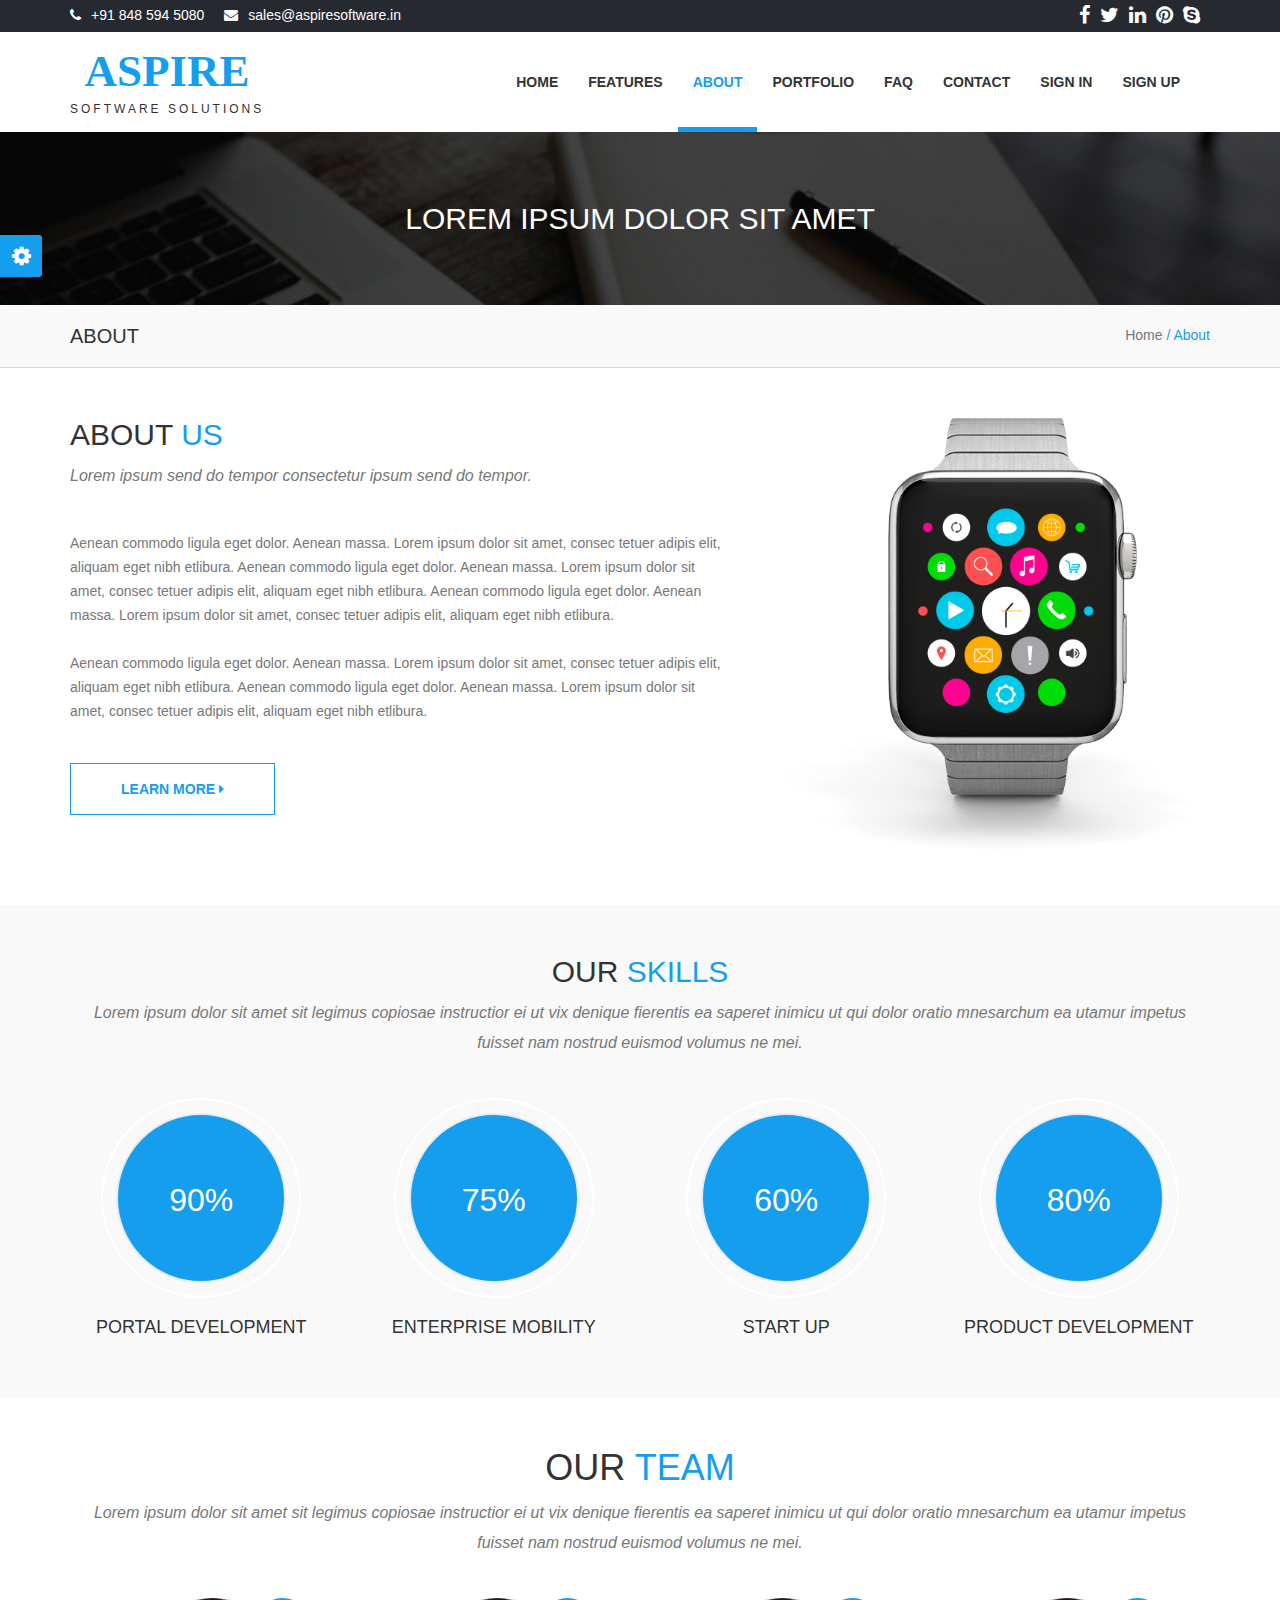
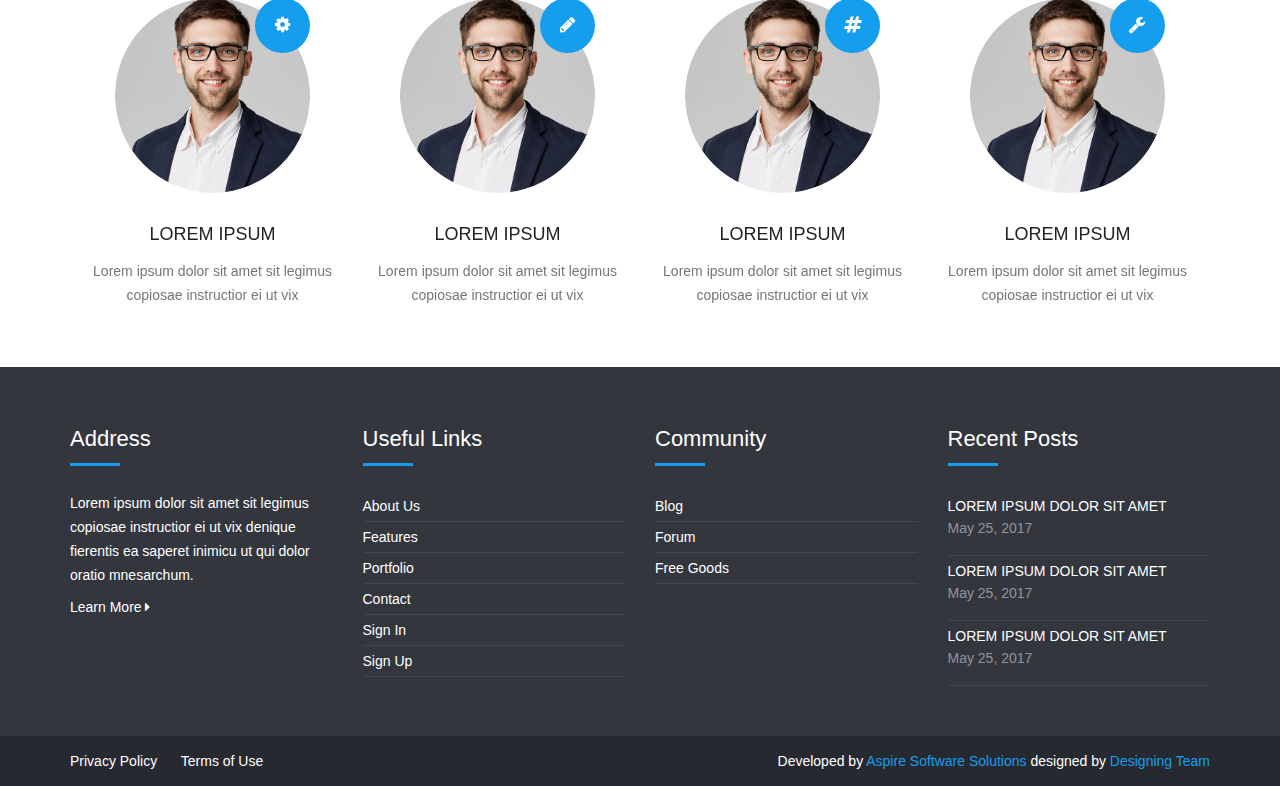
==== debut/about.html @ c41a176a "added a bootstrap template" ====
<!DOCTYPE html>
<html>

<head>
    <meta charset="utf-8">
    <meta http-equiv="X-UA-Compatible" content="IE=edge">
    <title>About</title>
    <meta content="width=device-width, initial-scale=1, maximum-scale=1, user-scalable=no" name="viewport">
    <link rel="stylesheet" href="https://cdnjs.cloudflare.com/ajax/libs/font-awesome/4.5.0/css/font-awesome.min.css">
    <link rel="stylesheet" href="scss/main.css">
    <link rel="stylesheet" href="scss/skin.css">

    <script src="https://ajax.googleapis.com/ajax/libs/jquery/3.2.1/jquery.min.js"></script>
    <script src="http://netdna.bootstrapcdn.com/bootstrap/3.3.1/js/bootstrap.min.js"></script>
    <script src="./script/index.js"></script>

</head>

<body id="wrapper">

    <section id="top-header">
        <div class="container">
            <div class="row">
                <div class="col-md-6 col-sm-6 col-xs-12 top-header-links">
                    <ul class="contact_links">
                        <li><i class="fa fa-phone"></i><a href="#">+91 848 594 5080</a></li>
                        <li><i class="fa fa-envelope"></i><a href="#">sales@aspiresoftware.in</a></li>
                    </ul>
                </div>
                <div class="col-md-6 col-sm-6 col-xs-12">
                    <ul class="social_links">
                        <li><a href="#"><i class="fa fa-facebook"></i></a></li>
                        <li><a href="#"><i class="fa fa-twitter"></i></a></li>
                        <li><a href="#"><i class="fa fa-linkedin"></i></a></li>
                        <li><a href="#"><i class="fa fa-pinterest"></i></a></li>
                        <li><a href="#"><i class="fa fa-skype"></i></a></li>
                    </ul>
                </div>
            </div>
        </div>
        </div>

    </section>

    <header>
        <nav class="navbar navbar-inverse">
            <div class="container">
                <div class="navbar-header">
                    <button type="button" class="navbar-toggle collapsed" data-toggle="collapse" data-target="#navbar" aria-expanded="false" aria-controls="navbar">
				<span class="sr-only">Toggle navigation</span>
				<span class="icon-bar"></span>
				<span class="icon-bar"></span>
				<span class="icon-bar"></span>
			  </button>
                    <a class="navbar-brand" href="#">
                        <h1>Aspire</h1><span>Software Solutions</span></a>
                </div>
                <div id="navbar" class="collapse navbar-collapse navbar-right">
                    <ul class="nav navbar-nav">
                        <li><a href="index.html">Home</a></li>
                        <li><a href="features.html">Features</a></li>
                        <li class="active"><a href="#about">About</a></li>
                        <li><a href="portfolio.html">Portfolio</a></li>
                        <li><a href="faq.html">FAQ</a></li>
                        <li><a href="contact.html">Contact</a></li>
                        <li><a href="login.html">Sign In</a></li>
                        <li><a href="registration.html">Sign Up</a></li>
                    </ul>
                </div>
                <!--/.nav-collapse -->
            </div>
        </nav>
        <!--/.nav-ends -->
    </header>
    <section id="top_banner">
        <div class="banner">
            <div class="inner text-center">
                <h2>Lorem ipsum dolor sit amet</h2>
            </div>
        </div>
        <div class="page_info">
            <div class="container">
                <div class="row">
                    <div class="col-md-8 col-sm-8 col-xs-6">
                        <h4>About</h4>
                    </div>
                    <div class="col-md-4 col-sm-4 col-xs-6" style="text-align:right;">Home<span class="sep"> 	/ </span><span class="current"> About</span></div>
                </div>
            </div>
        </div>

        </div>
    </section>


    <section id="about-page-section-3">
        <div class="container">
            <div class="row">
                <div class="col-xs-12 col-sm-6 col-md-6 col-lg-7 text-align">
                    <div class="section-heading">
                        <h2>About <span>Us</span></h2>
                        <p class="subheading">Lorem ipsum send do tempor consectetur ipsum send do tempor.</p>
                    </div>
                    <p>
                        Aenean commodo ligula eget dolor. Aenean massa. Lorem ipsum dolor sit amet, consec tetuer adipis elit, aliquam eget nibh etlibura. Aenean commodo ligula eget dolor. Aenean massa. Lorem ipsum dolor sit amet, consec tetuer adipis elit, aliquam eget nibh
                        etlibura. Aenean commodo ligula eget dolor. Aenean massa. Lorem ipsum dolor sit amet, consec tetuer adipis elit, aliquam eget nibh etlibura.

                        <br><br> Aenean commodo ligula eget dolor. Aenean massa. Lorem ipsum dolor sit amet, consec tetuer adipis elit, aliquam eget nibh etlibura. Aenean commodo ligula eget dolor. Aenean massa. Lorem ipsum dolor sit amet, consec tetuer
                        adipis elit, aliquam eget nibh etlibura.

                    </p>
                    <button type="button" class="btn btn-primary slide">Learn More <i class="fa fa-caret-right"></i></button>
                </div>
                <div class="col-xs-12 col-sm-6 col-md-6 col-lg-5">
                    <img height="" width="auto" src="img/iphone62.png" class="attachment-full img-responsive" alt="">
                </div>
            </div>
        </div>
    </section>



    <section id="skills">
        <div class="titlebar">
            <div class="container">
                <div class="row">
                    <div class="col-lg-12 xol-md-12 col-sm-12 col-xs-12">
                        <div class="section-heading text-center">
                            <h2>Our <span>Skills</span></h2>
                            <p class="subheading">Lorem ipsum dolor sit amet sit legimus copiosae instructior ei ut vix denique fierentis ea saperet inimicu ut qui dolor oratio mnesarchum ea utamur impetus fuisset nam nostrud euismod volumus ne mei.</p>
                        </div>



                        <div class="row">
                            <div class="col-md-3 col-sm-6 col-xs-6 block mybox">
                                <div class="progress color progress-bar-1">
                                    <span class="progress-left">
                    <span class="progress-bar"></span>
                                    </span>
                                    <span class="progress-right">
                    <span class="progress-bar"></span>
                                    </span>
                                    <div class="progress-value">90%</div>

                                </div>
                                <div class="progress-title">
                                    <h5>Portal Development</h5>
                                </div>
                            </div>

                            <div class="col-md-3 col-sm-6 col-xs-6 block mybox">
                                <div class="progress color progress-bar-2">
                                    <span class="progress-left">
                    <span class="progress-bar"></span>
                                    </span>
                                    <span class="progress-right">
                    <span class="progress-bar"></span>
                                    </span>
                                    <div class="progress-value">75%</div>
                                </div>
                                <div class="progress-title">
                                    <h5>Enterprise Mobility</h5>
                                </div>
                            </div>
                            <div class="col-md-3 col-sm-6 col-xs-6 block mybox">
                                <div class="progress color progress-bar-3">
                                    <span class="progress-left">
                    <span class="progress-bar"></span>
                                    </span>
                                    <span class="progress-right">
                    <span class="progress-bar"></span>
                                    </span>
                                    <div class="progress-value">60%</div>
                                </div>
                                <div class="progress-title">
                                    <h5>Start Up</h5>
                                </div>
                            </div>

                            <div class="col-md-3 col-sm-6 col-xs-6 block mybox">
                                <div class="progress color progress-bar-4">
                                    <span class="progress-left">
                    <span class="progress-bar"></span>
                                    </span>
                                    <span class="progress-right">
                    <span class="progress-bar"></span>
                                    </span>
                                    <div class="progress-value">80%</div>
                                </div>
                                <div class="progress-title">
                                    <h5>Product Development</h5>
                                </div>
                            </div>

                        </div>
                    </div>
                </div>
    </section>
    <section id="team-member">
        <div class="container">
            <div class="row">
                <div class="col-lg-12 xol-md-12 col-sm-12 col-xs-12">
                    <div class="section-heading text-center">
                        <h1>Our <span>Team</span></h1>
                        <p class="subheading">Lorem ipsum dolor sit amet sit legimus copiosae instructior ei ut vix denique fierentis ea saperet inimicu ut qui dolor oratio mnesarchum ea utamur impetus fuisset nam nostrud euismod volumus ne mei.</p>
                    </div>
                    <div class="wpb_column vc_column_container col-md-3 col-sm-6 col-xs-6 block mybox">
                        <div class="vc_column-inner">
                            <div class="wpb_wrapper">
                                <div class="our-team main-info-below-image">
                                    <div class="our-team-inner">
                                        <div class="our-team-image">
                                            <img src="img/team-4.jpg" />
                                            <div class="qodef-circle-animate"></div>
                                            <div class="our-team-position-icon">
                                                <span class="qodef-icon-shortcode circle">
        			<i class="qodef-icon-simple-line-icon qodef-icon-element fa fa-cog"></i>
            </span>
                                            </div>
                                            <h6 class="q_team_position">Developer</h6>
                                        </div>
                                        <div class="our-team-info">
                                            <div class="our-team-title-holder">
                                                <h5 class="our-team-name">Lorem Ipsum</h5>
                                            </div>
                                            <div class='our-team-text-inner'>
                                                <div class='our-team-description'>
                                                    <p>Lorem ipsum dolor sit amet sit legimus copiosae instructior ei ut vix</p>
                                                </div>
                                            </div>
                                        </div>
                                    </div>
                                </div>
                            </div>
                        </div>
                    </div>
                    <div class="wpb_column vc_column_container col-md-3 col-sm-6 col-xs-6 block mybox">
                        <div class="vc_column-inner">
                            <div class="wpb_wrapper">
                                <div class="our-team main-info-below-image">
                                    <div class="our-team-inner">
                                        <div class="our-team-image">
                                            <img src="img/team-4.jpg" />
                                            <div class="qodef-circle-animate"></div>
                                            <div class="our-team-position-icon">
                                                <span class="qodef-icon-shortcode circle">
        				<i class="qodef-icon-simple-line-icon fa fa-pencil qodef-icon-element"></i>
    					</span>
                                            </div>
                                            <h6 class="q_team_position">Graphic Designer</h6>
                                        </div>
                                        <div class="our-team-info">
                                            <div class="our-team-title-holder">
                                                <h5 class="our-team-name">Lorem Ipsum</h5>
                                            </div>
                                            <div class='our-team-text-inner'>
                                                <div class='our-team-description'>
                                                    <p>Lorem ipsum dolor sit amet sit legimus copiosae instructior ei ut vix</p>
                                                </div>
                                            </div>
                                        </div>
                                    </div>
                                </div>
                            </div>
                        </div>
                    </div>
                    <div class="wpb_column vc_column_container col-md-3 col-sm-6 col-xs-6 block mybox">
                        <div class="vc_column-inner ">
                            <div class="wpb_wrapper">
                                <div class="our-team main-info-below-image">
                                    <div class="our-team-inner">
                                        <div class="our-team-image">
                                            <img src="img/team-4.jpg" />
                                            <div class="qodef-circle-animate"></div>
                                            <div class="our-team-position-icon">
                                                <span class="qodef-icon-shortcode circle">        
        					<i class="qodef-icon-simple-line-icon fa fa-hashtag qodef-icon-element"></i>
            		</span>
                                            </div>
                                            <h6 class="q_team_position">Accountant</h6>
                                        </div>
                                        <div class="our-team-info">
                                            <div class="our-team-title-holder">
                                                <h5 class="our-team-name">Lorem Ipsum</h5>
                                            </div>
                                            <div class='our-team-text-inner'>
                                                <div class='our-team-description'>
                                                    <p>Lorem ipsum dolor sit amet sit legimus copiosae instructior ei ut vix</p>
                                                </div>
                                            </div>
                                        </div>
                                    </div>
                                </div>
                            </div>
                        </div>
                    </div>
                    <div class="wpb_column vc_column_container col-md-3 col-sm-6 col-xs-6 block mybox">
                        <div class="vc_column-inner ">
                            <div class="wpb_wrapper">
                                <div class="our-team main-info-below-image">
                                    <div class="our-team-inner">
                                        <div class="our-team-image">
                                            <img src="img/team-4.jpg" />
                                            <div class="qodef-circle-animate"></div>
                                            <div class="our-team-position-icon">
                                                <span class="qodef-icon-shortcode circle ">
						        <i class="qodef-icon-simple-line-icon fa fa-wrench qodef-icon-element" ></i>
			            </span>
                                            </div>
                                            <h6 class="q_team_position">Engineer</h6>
                                        </div>
                                        <div class="our-team-info">
                                            <div class="our-team-title-holder">
                                                <h5 class="our-team-name">Lorem Ipsum</h5>
                                            </div>
                                            <div class='our-team-text-inner'>
                                                <div class='our-team-description'>
                                                    <p>Lorem ipsum dolor sit amet sit legimus copiosae instructior ei ut vix</p>
                                                </div>
                                            </div>
                                        </div>
                                    </div>
                                </div>
                            </div>
                        </div>
                    </div>
                </div>
            </div>
        </div>
    </section>



    <section id="footer">
        <div class="container">
            <div class="row">
                <div class="col-md-3 col-sm-3 col-xs-12 block">
                    <div class="footer-block">
                        <h4>Address</h4>
                        <hr/>
                        <p>Lorem ipsum dolor sit amet sit legimus copiosae instructior ei ut vix denique fierentis ea saperet inimicu ut qui dolor oratio mnesarchum.
                        </p>
                        <a href="#" class="learnmore">Learn More <i class="fa fa-caret-right"></i></a>
                    </div>
                </div>

                <div class="col-md-3 col-sm-3 col-xs-12 block">
                    <div class="footer-block">
                        <h4>Useful Links</h4>
                        <hr/>
                        <ul class="footer-links">
                            <li><a href="#">About Us</a></li>
                            <li><a href="#">Features</a></li>
                            <li><a href="#">Portfolio</a></li>
                            <li><a href="#">Contact</a></li>
                            <li><a href="#">Sign In</a></li>
                            <li><a href="#">Sign Up</a></li>
                        </ul>
                    </div>
                </div>

                <div class="col-md-3 col-sm-3 col-xs-12 block">
                    <div class="footer-block">
                        <h4>Community</h4>
                        <hr/>
                        <ul class="footer-links">
                            <li><a href="#">Blog</a></li>
                            <li><a href="#">Forum</a></li>
                            <li><a href="#">Free Goods</a></li>
                        </ul>
                    </div>
                </div>

                <div class="col-md-3 col-sm-3 col-xs-12 <block></block>">
                    <div class="footer-block">
                        <h4>Recent Posts</h4>
                        <hr/>
                        <ul class="footer-links">
                            <li>
                                <a href="#" class="post">Lorem ipsum dolor sit amet</a>
                                <p class="post-date">May 25, 2017</p>
                            </li>
                            <li>
                                <a href="#" class="post">Lorem ipsum dolor sit amet</a>
                                <p class="post-date">May 25, 2017</p>
                            </li>
                            <li>
                                <a href="#" class="post">Lorem ipsum dolor sit amet</a>
                                <p class="post-date">May 25, 2017</p>
                            </li>

                        </ul>
                    </div>
                </div>
            </div>
        </div>


    </section>

    <section id="bottom-footer">
        <div class="container">
            <div class="row">
                <div class="col-md-6 col-sm-6 col-xs-12 btm-footer-links">
                    <a href="#">Privacy Policy</a>
                    <a href="#">Terms of Use</a>
                </div>
                <div class="col-md-6 col-sm-6 col-xs-12 copyright">
                    Developed by <a href="#">Aspire Software Solutions</a> designed by <a href="#">Designing Team</a>
                </div>
            </div>
        </div>
    </section>


    <div id="panel">
        <div id="panel-admin">
            <div class="panel-admin-box">
                <div id="tootlbar_colors">
                    <button class="color" style="background-color:#1abac8;" onclick="mytheme(0)"></button>
                    <button class="color" style="background-color:#ff8a00;" onclick="mytheme(1)"> </button>
                    <button class="color" style="background-color:#b4de50;" onclick="mytheme(2)"> </button>
                    <button class="color" style="background-color:#e54e53;" onclick="mytheme(3)"> </button>
                    <button class="color" style="background-color:#1abc9c;" onclick="mytheme(4)"> </button>
                    <button class="color" style="background-color:#159eee;" onclick="mytheme(5)"> </button>
                </div>
            </div>

        </div>
        <a class="open" href="#"><span><i class="fa fa-gear fa-spin"></i></span></a>
    </div>


</body>

</html>
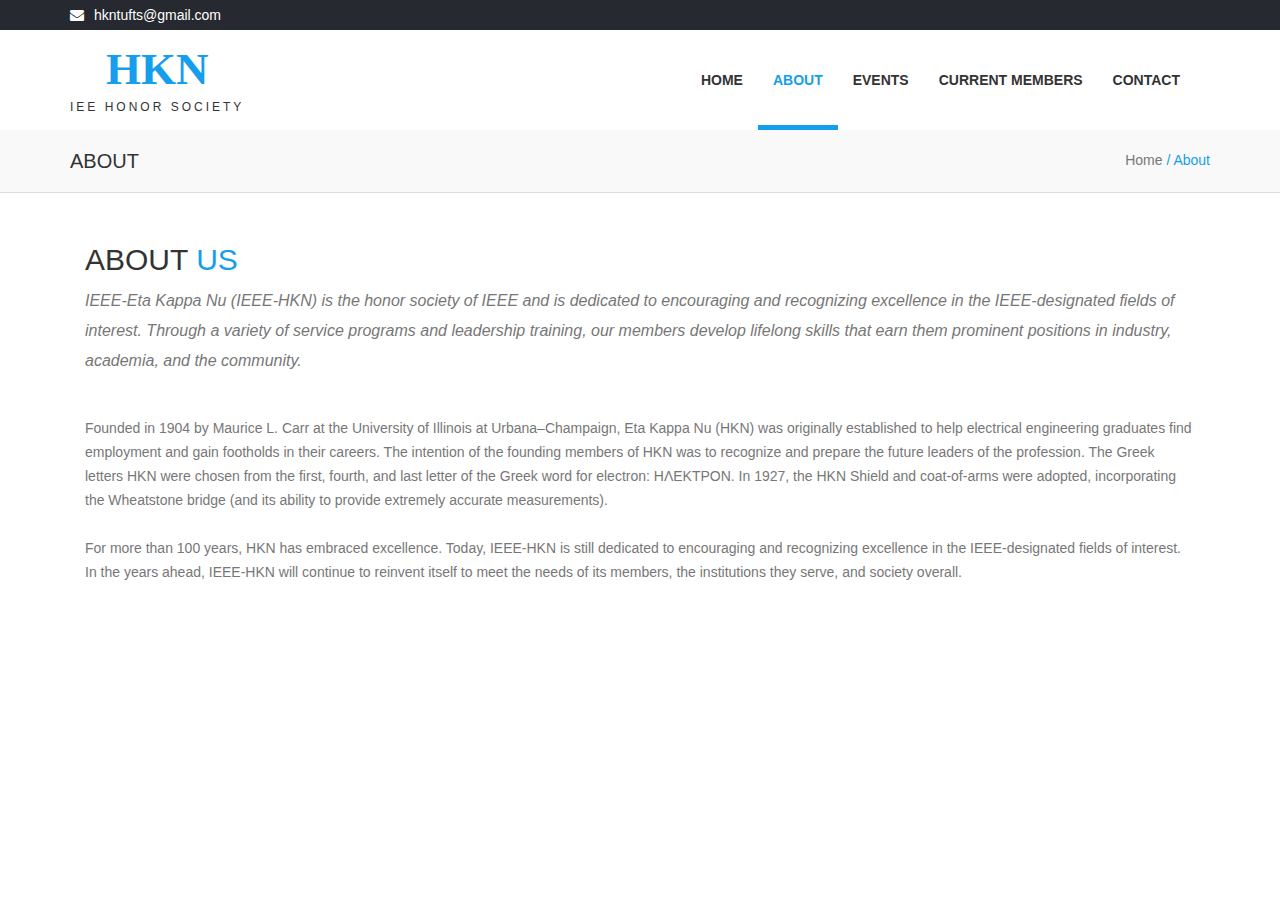
==== commit 8d5fd7e8: "members and about pages close to done" ====
--- a/debut/about.html
+++ b/debut/about.html
@@ -23,19 +23,10 @@
             <div class="row">
                 <div class="col-md-6 col-sm-6 col-xs-12 top-header-links">
                     <ul class="contact_links">
-                        <li><i class="fa fa-phone"></i><a href="#">+91 848 594 5080</a></li>
-                        <li><i class="fa fa-envelope"></i><a href="#">sales@aspiresoftware.in</a></li>
+                        <li><i class="fa fa-envelope"></i><a href="#">hkntufts@gmail.com</a></li>
                     </ul>
                 </div>
-                <div class="col-md-6 col-sm-6 col-xs-12">
-                    <ul class="social_links">
-                        <li><a href="#"><i class="fa fa-facebook"></i></a></li>
-                        <li><a href="#"><i class="fa fa-twitter"></i></a></li>
-                        <li><a href="#"><i class="fa fa-linkedin"></i></a></li>
-                        <li><a href="#"><i class="fa fa-pinterest"></i></a></li>
-                        <li><a href="#"><i class="fa fa-skype"></i></a></li>
-                    </ul>
-                </div>
+                
             </div>
         </div>
         </div>
@@ -53,18 +44,15 @@
 				<span class="icon-bar"></span>
 			  </button>
                     <a class="navbar-brand" href="#">
-                        <h1>Aspire</h1><span>Software Solutions</span></a>
+                        <h1>HKN</h1><span>IEE Honor Society</span></a>
                 </div>
                 <div id="navbar" class="collapse navbar-collapse navbar-right">
                     <ul class="nav navbar-nav">
                         <li><a href="index.html">Home</a></li>
-                        <li><a href="features.html">Features</a></li>
                         <li class="active"><a href="#about">About</a></li>
-                        <li><a href="portfolio.html">Portfolio</a></li>
-                        <li><a href="faq.html">FAQ</a></li>
+                        <li><a href="events.html">Events</a></li>
+                        <li><a href="current_mems.html">Current Members</a></li>
                         <li><a href="contact.html">Contact</a></li>
-                        <li><a href="login.html">Sign In</a></li>
-                        <li><a href="registration.html">Sign Up</a></li>
                     </ul>
                 </div>
                 <!--/.nav-collapse -->
@@ -73,11 +61,6 @@
         <!--/.nav-ends -->
     </header>
     <section id="top_banner">
-        <div class="banner">
-            <div class="inner text-center">
-                <h2>Lorem ipsum dolor sit amet</h2>
-            </div>
-        </div>
         <div class="page_info">
             <div class="container">
                 <div class="row">
@@ -95,341 +78,32 @@
 
     <section id="about-page-section-3">
         <div class="container">
-            <div class="row">
-                <div class="col-xs-12 col-sm-6 col-md-6 col-lg-7 text-align">
+                <div class="col-xs-12 col-sm-12 col-md-12 col-lg-12 text-align">
                     <div class="section-heading">
                         <h2>About <span>Us</span></h2>
-                        <p class="subheading">Lorem ipsum send do tempor consectetur ipsum send do tempor.</p>
+                        <p class="subheading">IEEE-Eta Kappa Nu (IEEE-HKN) is the honor society of IEEE and is dedicated to encouraging and recognizing excellence in the IEEE-designated fields of interest. Through a variety of service programs and leadership training, our members develop lifelong skills that earn them prominent positions in industry, academia, and the community.</p>
                     </div>
                     <p>
-                        Aenean commodo ligula eget dolor. Aenean massa. Lorem ipsum dolor sit amet, consec tetuer adipis elit, aliquam eget nibh etlibura. Aenean commodo ligula eget dolor. Aenean massa. Lorem ipsum dolor sit amet, consec tetuer adipis elit, aliquam eget nibh
-                        etlibura. Aenean commodo ligula eget dolor. Aenean massa. Lorem ipsum dolor sit amet, consec tetuer adipis elit, aliquam eget nibh etlibura.
-
-                        <br><br> Aenean commodo ligula eget dolor. Aenean massa. Lorem ipsum dolor sit amet, consec tetuer adipis elit, aliquam eget nibh etlibura. Aenean commodo ligula eget dolor. Aenean massa. Lorem ipsum dolor sit amet, consec tetuer
-                        adipis elit, aliquam eget nibh etlibura.
+                        Founded in 1904 by Maurice L. Carr at the University of Illinois at Urbana–Champaign, Eta Kappa Nu (HKN) was originally established to help electrical engineering graduates find employment and gain footholds in their careers. The intention of the founding members of HKN was to recognize and prepare the future leaders of the profession. The Greek letters ΗΚΝ were chosen from the first, fourth, and last letter of the Greek word for electron: ΗΛΕΚΤΡΟΝ. In 1927, the HKN Shield and coat-of-arms were adopted, incorporating the Wheatstone bridge (and its ability to provide extremely accurate measurements).<br><br>
+For more than 100 years, HKN has embraced excellence. Today, IEEE-HKN is still dedicated to encouraging and recognizing excellence in the IEEE-designated fields of interest. In the years ahead, IEEE-HKN will continue to reinvent itself to meet the needs of its members, the institutions they serve, and society overall.
 
                     </p>
-                    <button type="button" class="btn btn-primary slide">Learn More <i class="fa fa-caret-right"></i></button>
-                </div>
-                <div class="col-xs-12 col-sm-6 col-md-6 col-lg-5">
-                    <img height="" width="auto" src="img/iphone62.png" class="attachment-full img-responsive" alt="">
-                </div>
+
             </div>
         </div>
     </section>
 
 
 
-    <section id="skills">
-        <div class="titlebar">
-            <div class="container">
-                <div class="row">
-                    <div class="col-lg-12 xol-md-12 col-sm-12 col-xs-12">
-                        <div class="section-heading text-center">
-                            <h2>Our <span>Skills</span></h2>
-                            <p class="subheading">Lorem ipsum dolor sit amet sit legimus copiosae instructior ei ut vix denique fierentis ea saperet inimicu ut qui dolor oratio mnesarchum ea utamur impetus fuisset nam nostrud euismod volumus ne mei.</p>
-                        </div>
+    
+    
 
 
 
-                        <div class="row">
-                            <div class="col-md-3 col-sm-6 col-xs-6 block mybox">
-                                <div class="progress color progress-bar-1">
-                                    <span class="progress-left">
-                    <span class="progress-bar"></span>
-                                    </span>
-                                    <span class="progress-right">
-                    <span class="progress-bar"></span>
-                                    </span>
-                                    <div class="progress-value">90%</div>
 
-                                </div>
-                                <div class="progress-title">
-                                    <h5>Portal Development</h5>
-                                </div>
-                            </div>
-
-                            <div class="col-md-3 col-sm-6 col-xs-6 block mybox">
-                                <div class="progress color progress-bar-2">
-                                    <span class="progress-left">
-                    <span class="progress-bar"></span>
-                                    </span>
-                                    <span class="progress-right">
-                    <span class="progress-bar"></span>
-                                    </span>
-                                    <div class="progress-value">75%</div>
-                                </div>
-                                <div class="progress-title">
-                                    <h5>Enterprise Mobility</h5>
-                                </div>
-                            </div>
-                            <div class="col-md-3 col-sm-6 col-xs-6 block mybox">
-                                <div class="progress color progress-bar-3">
-                                    <span class="progress-left">
-                    <span class="progress-bar"></span>
-                                    </span>
-                                    <span class="progress-right">
-                    <span class="progress-bar"></span>
-                                    </span>
-                                    <div class="progress-value">60%</div>
-                                </div>
-                                <div class="progress-title">
-                                    <h5>Start Up</h5>
-                                </div>
-                            </div>
-
-                            <div class="col-md-3 col-sm-6 col-xs-6 block mybox">
-                                <div class="progress color progress-bar-4">
-                                    <span class="progress-left">
-                    <span class="progress-bar"></span>
-                                    </span>
-                                    <span class="progress-right">
-                    <span class="progress-bar"></span>
-                                    </span>
-                                    <div class="progress-value">80%</div>
-                                </div>
-                                <div class="progress-title">
-                                    <h5>Product Development</h5>
-                                </div>
-                            </div>
-
-                        </div>
-                    </div>
-                </div>
-    </section>
-    <section id="team-member">
-        <div class="container">
-            <div class="row">
-                <div class="col-lg-12 xol-md-12 col-sm-12 col-xs-12">
-                    <div class="section-heading text-center">
-                        <h1>Our <span>Team</span></h1>
-                        <p class="subheading">Lorem ipsum dolor sit amet sit legimus copiosae instructior ei ut vix denique fierentis ea saperet inimicu ut qui dolor oratio mnesarchum ea utamur impetus fuisset nam nostrud euismod volumus ne mei.</p>
-                    </div>
-                    <div class="wpb_column vc_column_container col-md-3 col-sm-6 col-xs-6 block mybox">
-                        <div class="vc_column-inner">
-                            <div class="wpb_wrapper">
-                                <div class="our-team main-info-below-image">
-                                    <div class="our-team-inner">
-                                        <div class="our-team-image">
-                                            <img src="img/team-4.jpg" />
-                                            <div class="qodef-circle-animate"></div>
-                                            <div class="our-team-position-icon">
-                                                <span class="qodef-icon-shortcode circle">
-        			<i class="qodef-icon-simple-line-icon qodef-icon-element fa fa-cog"></i>
-            </span>
-                                            </div>
-                                            <h6 class="q_team_position">Developer</h6>
-                                        </div>
-                                        <div class="our-team-info">
-                                            <div class="our-team-title-holder">
-                                                <h5 class="our-team-name">Lorem Ipsum</h5>
-                                            </div>
-                                            <div class='our-team-text-inner'>
-                                                <div class='our-team-description'>
-                                                    <p>Lorem ipsum dolor sit amet sit legimus copiosae instructior ei ut vix</p>
-                                                </div>
-                                            </div>
-                                        </div>
-                                    </div>
-                                </div>
-                            </div>
-                        </div>
-                    </div>
-                    <div class="wpb_column vc_column_container col-md-3 col-sm-6 col-xs-6 block mybox">
-                        <div class="vc_column-inner">
-                            <div class="wpb_wrapper">
-                                <div class="our-team main-info-below-image">
-                                    <div class="our-team-inner">
-                                        <div class="our-team-image">
-                                            <img src="img/team-4.jpg" />
-                                            <div class="qodef-circle-animate"></div>
-                                            <div class="our-team-position-icon">
-                                                <span class="qodef-icon-shortcode circle">
-        				<i class="qodef-icon-simple-line-icon fa fa-pencil qodef-icon-element"></i>
-    					</span>
-                                            </div>
-                                            <h6 class="q_team_position">Graphic Designer</h6>
-                                        </div>
-                                        <div class="our-team-info">
-                                            <div class="our-team-title-holder">
-                                                <h5 class="our-team-name">Lorem Ipsum</h5>
-                                            </div>
-                                            <div class='our-team-text-inner'>
-                                                <div class='our-team-description'>
-                                                    <p>Lorem ipsum dolor sit amet sit legimus copiosae instructior ei ut vix</p>
-                                                </div>
-                                            </div>
-                                        </div>
-                                    </div>
-                                </div>
-                            </div>
-                        </div>
-                    </div>
-                    <div class="wpb_column vc_column_container col-md-3 col-sm-6 col-xs-6 block mybox">
-                        <div class="vc_column-inner ">
-                            <div class="wpb_wrapper">
-                                <div class="our-team main-info-below-image">
-                                    <div class="our-team-inner">
-                                        <div class="our-team-image">
-                                            <img src="img/team-4.jpg" />
-                                            <div class="qodef-circle-animate"></div>
-                                            <div class="our-team-position-icon">
-                                                <span class="qodef-icon-shortcode circle">        
-        					<i class="qodef-icon-simple-line-icon fa fa-hashtag qodef-icon-element"></i>
-            		</span>
-                                            </div>
-                                            <h6 class="q_team_position">Accountant</h6>
-                                        </div>
-                                        <div class="our-team-info">
-                                            <div class="our-team-title-holder">
-                                                <h5 class="our-team-name">Lorem Ipsum</h5>
-                                            </div>
-                                            <div class='our-team-text-inner'>
-                                                <div class='our-team-description'>
-                                                    <p>Lorem ipsum dolor sit amet sit legimus copiosae instructior ei ut vix</p>
-                                                </div>
-                                            </div>
-                                        </div>
-                                    </div>
-                                </div>
-                            </div>
-                        </div>
-                    </div>
-                    <div class="wpb_column vc_column_container col-md-3 col-sm-6 col-xs-6 block mybox">
-                        <div class="vc_column-inner ">
-                            <div class="wpb_wrapper">
-                                <div class="our-team main-info-below-image">
-                                    <div class="our-team-inner">
-                                        <div class="our-team-image">
-                                            <img src="img/team-4.jpg" />
-                                            <div class="qodef-circle-animate"></div>
-                                            <div class="our-team-position-icon">
-                                                <span class="qodef-icon-shortcode circle ">
-						        <i class="qodef-icon-simple-line-icon fa fa-wrench qodef-icon-element" ></i>
-			            </span>
-                                            </div>
-                                            <h6 class="q_team_position">Engineer</h6>
-                                        </div>
-                                        <div class="our-team-info">
-                                            <div class="our-team-title-holder">
-                                                <h5 class="our-team-name">Lorem Ipsum</h5>
-                                            </div>
-                                            <div class='our-team-text-inner'>
-                                                <div class='our-team-description'>
-                                                    <p>Lorem ipsum dolor sit amet sit legimus copiosae instructior ei ut vix</p>
-                                                </div>
-                                            </div>
-                                        </div>
-                                    </div>
-                                </div>
-                            </div>
-                        </div>
-                    </div>
-                </div>
-            </div>
-        </div>
-    </section>
+  
 
 
-
-    <section id="footer">
-        <div class="container">
-            <div class="row">
-                <div class="col-md-3 col-sm-3 col-xs-12 block">
-                    <div class="footer-block">
-                        <h4>Address</h4>
-                        <hr/>
-                        <p>Lorem ipsum dolor sit amet sit legimus copiosae instructior ei ut vix denique fierentis ea saperet inimicu ut qui dolor oratio mnesarchum.
-                        </p>
-                        <a href="#" class="learnmore">Learn More <i class="fa fa-caret-right"></i></a>
-                    </div>
-                </div>
-
-                <div class="col-md-3 col-sm-3 col-xs-12 block">
-                    <div class="footer-block">
-                        <h4>Useful Links</h4>
-                        <hr/>
-                        <ul class="footer-links">
-                            <li><a href="#">About Us</a></li>
-                            <li><a href="#">Features</a></li>
-                            <li><a href="#">Portfolio</a></li>
-                            <li><a href="#">Contact</a></li>
-                            <li><a href="#">Sign In</a></li>
-                            <li><a href="#">Sign Up</a></li>
-                        </ul>
-                    </div>
-                </div>
-
-                <div class="col-md-3 col-sm-3 col-xs-12 block">
-                    <div class="footer-block">
-                        <h4>Community</h4>
-                        <hr/>
-                        <ul class="footer-links">
-                            <li><a href="#">Blog</a></li>
-                            <li><a href="#">Forum</a></li>
-                            <li><a href="#">Free Goods</a></li>
-                        </ul>
-                    </div>
-                </div>
-
-                <div class="col-md-3 col-sm-3 col-xs-12 <block></block>">
-                    <div class="footer-block">
-                        <h4>Recent Posts</h4>
-                        <hr/>
-                        <ul class="footer-links">
-                            <li>
-                                <a href="#" class="post">Lorem ipsum dolor sit amet</a>
-                                <p class="post-date">May 25, 2017</p>
-                            </li>
-                            <li>
-                                <a href="#" class="post">Lorem ipsum dolor sit amet</a>
-                                <p class="post-date">May 25, 2017</p>
-                            </li>
-                            <li>
-                                <a href="#" class="post">Lorem ipsum dolor sit amet</a>
-                                <p class="post-date">May 25, 2017</p>
-                            </li>
-
-                        </ul>
-                    </div>
-                </div>
-            </div>
-        </div>
-
-
-    </section>
-
-    <section id="bottom-footer">
-        <div class="container">
-            <div class="row">
-                <div class="col-md-6 col-sm-6 col-xs-12 btm-footer-links">
-                    <a href="#">Privacy Policy</a>
-                    <a href="#">Terms of Use</a>
-                </div>
-                <div class="col-md-6 col-sm-6 col-xs-12 copyright">
-                    Developed by <a href="#">Aspire Software Solutions</a> designed by <a href="#">Designing Team</a>
-                </div>
-            </div>
-        </div>
-    </section>
-
-
-    <div id="panel">
-        <div id="panel-admin">
-            <div class="panel-admin-box">
-                <div id="tootlbar_colors">
-                    <button class="color" style="background-color:#1abac8;" onclick="mytheme(0)"></button>
-                    <button class="color" style="background-color:#ff8a00;" onclick="mytheme(1)"> </button>
-                    <button class="color" style="background-color:#b4de50;" onclick="mytheme(2)"> </button>
-                    <button class="color" style="background-color:#e54e53;" onclick="mytheme(3)"> </button>
-                    <button class="color" style="background-color:#1abc9c;" onclick="mytheme(4)"> </button>
-                    <button class="color" style="background-color:#159eee;" onclick="mytheme(5)"> </button>
-                </div>
-            </div>
-
-        </div>
-        <a class="open" href="#"><span><i class="fa fa-gear fa-spin"></i></span></a>
-    </div>
 
 
 </body>
